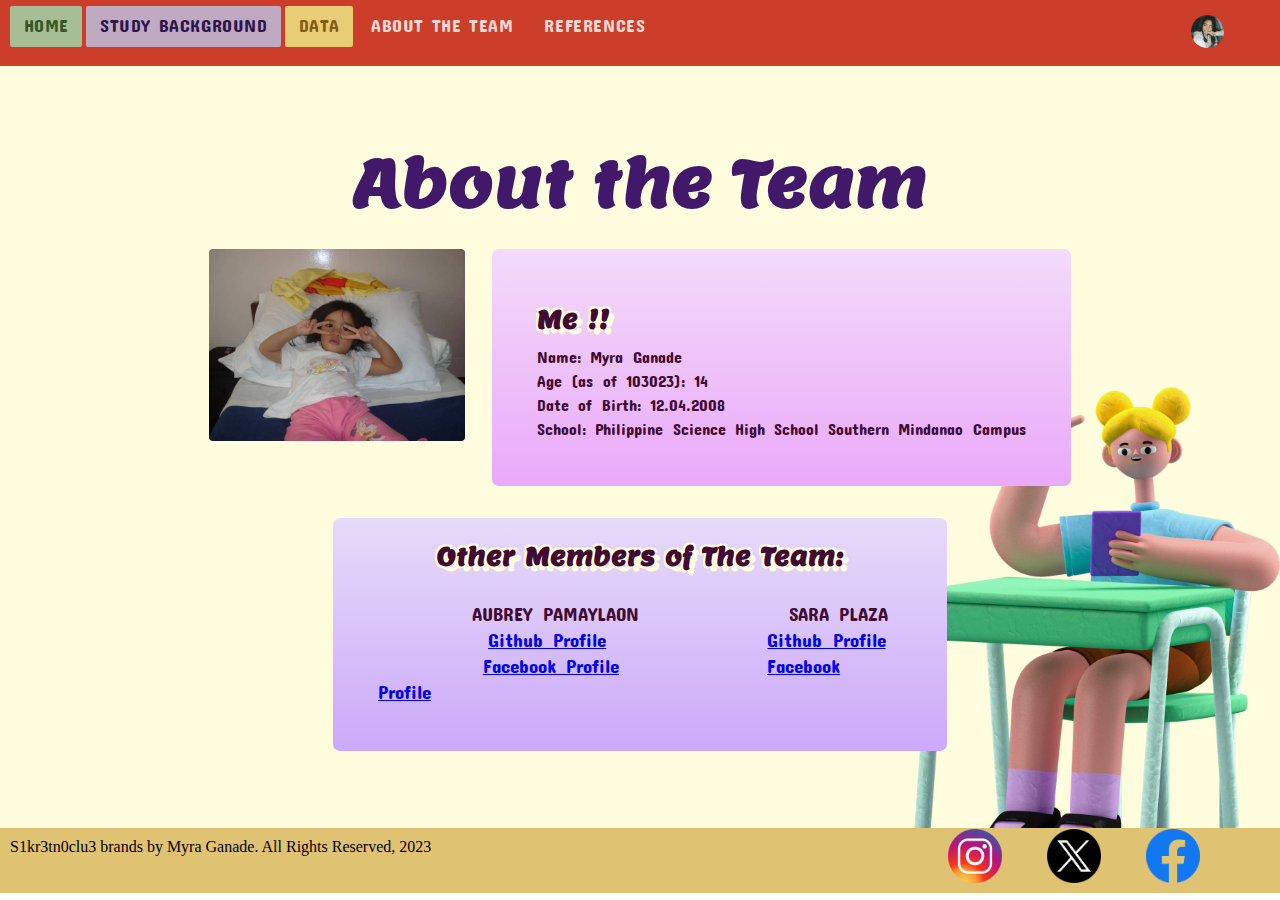
==== aboutme.html @ 5396cc1e "Add files via upload" ====
<!DOCTYPE html>
<html lang="en">
<head>
    <meta charset="UTF-8">
    <meta name="viewport" content="width=device-width, initial-scale=1.0">
    <title>About Me</title>
    <link rel="icon" type="image/x-icon" href="/images/favicon.ico">
</head>
<body>
    <div class="navbar">
        <div class="links"><a href="index.html" class="rounded green">HOME</a></div>
        <div class="links"><a href="studybackground.html" class="rounded blue">STUDY BACKGROUND</a></div>
        <div class="links"><a href="data.html" class="rounded yellow">DATA</a></div>
        <div class="links"><a href="aboutme.html" class="rounded white">ABOUT THE TEAM</a></div>
        <div class="links"><a href="references.html" class="rounded white">REFERENCES</a></div>
        <div class="logo"><img src="images/logo.jpg" height="33vw" width="33vw" style="border-radius: 360px;"></div>
    </div>

    <div class="bannerthree">
        <div class="textheading">
            <h1 style="color: #42196a">About the Team</h1>
        </div>
        <div class="me">
            <img src="images/me.jpg">
            <div class="metext">
                <h1>Me !!</h1>
                <p>
                    Name: Myra Ganade
                    <br>
                    Age (as of 103023): 14
                    <br>
                    Date of Birth: 12.04.2008
                    <br>
                    School: Philippine Science High School Southern Mindanao Campus
                    <br>
                    
                </p>
            </div>
        </div>
        <div class="team">
            <h1>Other Members of The Team:</h1>
            <br>
            <div class="teamone">
                <p style="margin-left: 18%;">AUBREY PAMAYLAON</p>
                <p style="margin-left: 28%;">SARA PLAZA</p> 
                <br>
                <p style="margin-left: 21%;"><a href="https://github.com/aurieepam">Github Profile</a></p>
                <p style="margin-left: 30%;"><a href="https://github.com/SaraVictoriaPlaza">Github Profile</a></p>
                <br>
                <p style="margin-left: 20%;"><a href="https://www.facebook.com/aubrey.pamaylaon">Facebook Profile</a></p>
                <p style="margin-left: 27.5%;"><a href="https://www.facebook.com/sara.plaza.9843499">Facebook Profile</a></p>
            </div>
        </div>
    </div>

    <div class="footer">
        <p>S1kr3tn0clu3 brands by Myra Ganade. All Rights Reserved, 2023</p>
        <div class="socmedlinks">
           <a href="https://www.facebook.com/profile.php?id=100072354911109"><img src="images/facebook.png"></a>
           <a href="https://twitter.com/yrelaji"><img src="images/x.png"></a>
           <a href="https://www.instagram.com/mairugh.e/?"><img src="images/instagram.png"></a>
        </div>
     </div>

    <link rel="stylesheet" href="style.css">
</body>
</html>
---- style.css ----
@import url('https://fonts.googleapis.com/css2?family=Poppins&display=swap');
@import url('https://fonts.googleapis.com/css2?family=Concert+One&display=swap');
@import url('https://fonts.googleapis.com/css2?family=Calistoga&display=swap');
@import url('https://fonts.googleapis.com/css2?family=Lemon&display=swap');

*{
    padding: 0px;
    margin: 0px;
}

.navbar{
    position: fixed;
    height: 4.5vh;
    width: 100vw;
    justify-content: flex-start;
    padding-top: 15px;
    padding-bottom: 10px;
    padding-left: 10px;
    background-color: #cc3d2a;
}

.logo{
    height: 1vh;
    width: 1vh;
    float: right;
    margin-right: 10vh;
}

.links{
    display: inline;
}

.links a{
    text-decoration: none;
    font-family: 'concert one', sans-serif;
    font-size: 1.1em;
    letter-spacing: .6px;
    font-weight: 500;
    padding-top: 1vh;
    padding-bottom: 1.2vh;
    padding-left: 1.5vh;
    padding-right: 1.5vh;
    opacity: .8;
    transition: 0.5s
    
}

.links a:hover{
    opacity: 1;
    margin: .5vh;
    transition: 0.5s;
    font-size: 1.1em;
}

.banner{
    background-image: url(images/bgimg.png);
    background-position: center;
    height: 92vh;
    width: 100vw;
    background-size: cover;
    background-repeat: no-repeat;
    background-color: #FFFDDD;
    overflow-y: scroll;
    
}

.htextheading{
    padding-top: 25vh;
    padding-left: 5vh;
    padding-right: 5vh;
    margin-bottom: -8vh;
    text-align: center;
    line-height: 1.4;
    font-size: 2em;
    font-weight: bolder;
    font-family: 'lemon', sans-serif;
    text-shadow: -1px 0 rgb(255, 255, 255), 0 5px rgb(255, 255, 255), 5px 0 rgb(255, 255, 255), 0 -1px rgb(255, 255, 255);
}

.htextsubheading{
    text-align: center;
    padding: 10vh;
    font-size: 1.3em;
    font-family: 'Concert One', sans-serif;
}

.bannertwo{
    background-image: url(images/sbdataimg.png);
    background-position: center;
    height: 92vh;
    width: 100%;
    background-size: cover;
    background-color: #FFFDDD;
    overflow-y: scroll;
}

.textheading{
    padding-top: 15vh;
    padding-left: 5vh;
    padding-right: 5vh;
    text-align: center;
    line-height: 1.5;
    font-size: 2em;
    font-family: 'lemon', sans-serif;
    text-shadow: -2px 2px 0 #FFFDDD, 5px 5px 0 #FFFDDD, 2px -2px 0 #FFFDDD, -2px -2px 0 #FFFDDD;
}

.textparagraph{
    background: -webkit-linear-gradient(#eee6ec, #d5cef3, #adbdcc);
    border: 5px solid #ffffff;
    border-radius: 7px;
    position: static;
    margin-left: 5vh;
    margin-right: 5vh;
    margin-top: 2vh;
    margin-bottom: 10vh;
    padding: 5vh;
    text-align: center;
    font-family: 'Concert One', sans-serif;
    color: #26284d;
    font-size: 1em;
    word-spacing: 3.2px;
    line-height: 24px;
    box-shadow: 1px 1px 2px rgb(146, 145, 145), 0 0 22px rgb(117, 117, 108), 0 0 3px rgb(180, 156, 18);
}

.divider{
    border-top: 3px dotted #ffffff;
}

.data img{
    height: 120vh;
    width: 115vh;
    display: block;
    margin-left: auto;
    margin-right: auto;
    width: 50%;
    margin-bottom: 12vh;
    margin-top: 5vh;
    border-radius: 4px;
    border-radius: 6px;
    box-shadow: 1px 1px 2px rgb(197, 196, 196), 0 0 22px rgb(172, 172, 171), 0 0 3px rgb(133, 133, 132);
}

.graphs{
    display: flex;
    justify-content: space-between;
    width: 80%;
    margin-left: auto;
    margin-right: auto;
    padding: 0;
}

.graphs img{
    width: 45%;
    margin-top: 5vh;
    margin-left: auto;
    margin-right: auto;
    border: 4px solid rgb(143, 98, 0);
}

.graphstwo{
    display: flex;
    justify-content: space-between;
    width: 80%;
    margin-left: auto;
    margin-right: auto;
    padding: 0;
}

.graphstwo img{
    width: 32%;
    margin-top: 5vh;
    margin-left: auto;
    margin-right: auto;
    border: 4px solid rgb(143, 98, 0);
}

.datadesc{
    background: -webkit-linear-gradient(#fcfbce, #fafc8b);
    border-radius: 7px;
    position: static;
    margin-left: 26vh;
    margin-right: 26vh;
    margin-top: 5vh;
    margin-bottom: 10vh;
    padding: 5vh;
    text-align: center;
    font-family: 'Concert One', sans-serif;
    color: #554c0c;
    font-size: 1em;
    word-spacing: 3.2px;
    line-height: 24px;
    box-shadow: 1px 1px 2px rgb(197, 196, 196), 0 0 22px rgb(151, 143, 73), 0 0 3px rgb(133, 133, 132);
}

.datadesctwo{
    background: -webkit-linear-gradient(#fffeb9, #fafc8b);
    border-radius: 7px;
    position: static;
    margin-left: 21vh;
    margin-right: 21vh;
    margin-top: 2vh;
    margin-bottom: 10vh;
    padding: 5vh;
    text-align: center;
    font-family: 'Concert One', sans-serif;
    color: #554c0c;
    font-size: 1em;
    word-spacing: 3.2px;
    line-height: 24px;
    box-shadow: 1px 1px 2px rgb(197, 196, 196), 0 0 22px rgb(151, 143, 73), 0 0 3px rgb(133, 133, 132);
}


.bannerthree{
    background-image: url(images/abtmebg.png);
    background-position: center;
    height: 92vh;
    width: 100%;
    background-size: cover;
    background-color: #FFFDDD;
    overflow-y: scroll;
}

.me{
    display: flex;
    justify-content: space-between;
    width: 80%;
    margin-left: auto;
    margin-right: auto;
}

.me img{
    width: 25%;
    height: 20%;
    margin-top: 2vh;
    margin-left: auto;
    margin-right: 0;
    border-radius: 4px;
    
}

.metext{
    background: -webkit-linear-gradient(#f3dbf9, #eaa9fa);
    border-radius: 7px;
    position: static;
    margin-left: 3vh;
    margin-right: auto;
    margin-top: 2vh;
    margin-bottom: 2vh;
    padding: 5vh;
    text-align: center;
    line-height: 24px;
    text-align: left;
   
}

.metext p{
    font-family: 'Concert One', sans-serif;
    color: #400a33;
    font-size: 1em;
    word-spacing: 3.2px;
    text-align: left;
}

.metext h1{
    font-family: 'Lemon', sans-serif;
    color: #400a33;
    font-size: 1.5em;
    word-spacing: 3.2px;
    text-align: left;
    margin-bottom: 1.5vh;
    margin-top: 1.5vh;
    text-shadow: -2px 2px 0 #FFFDDD, 5px 5px 0 #FFFDDD, 2px -2px 0 #FFFDDD, -2px -2px 0 #FFFDDD;
}

.team{
    background: -webkit-linear-gradient(#e6dbf9, #cca9fa);
    border-radius: 7px;
    position: static;
    margin-left: 37vh;
    margin-right: 37vh;
    margin-top: 1.5vh;
    margin-bottom: 10vh;
    padding: 2vh 5vh 5vh 5vh;
    text-align: left;
    line-height: 24px;
}

.team h1{
    font-family: 'Lemon', sans-serif;
    color: #400a33;
    font-size: 1.5em;
    word-spacing: 3.2px;
    text-align: center;
    margin-bottom: 1vh;
    margin-top: 1vh;
    text-shadow: -2px 2px 0 #FFFDDD, 5px 5px 0 #FFFDDD, 2px -2px 0 #FFFDDD, -2px -2px 0 #FFFDDD;
}

.teamone p{
    font-family: 'Concert One', sans-serif;
    color: #400a33;
    font-size: 1.2em;
    word-spacing: 3.2px;
    text-align: center;
    display: inline;
}


.bannerfour{
    background-image: url(images/refbg.png);
    background-position: center;
    height: 92vh;
    width: 100vw;
    background-size: cover;
    background-color: #FFFDDD;
    overflow: scroll;
}

.referencesh{
    padding-top: 20vh;
    padding-left: 5vh;
    padding-right: 5vh;
    text-align: center;
    line-height: 1.5;
    font-size: 2em;
    font-family: 'lemon', sans-serif;
    text-shadow: -2px 2px 0 #FFFDDD, 5px 5px 0 #FFFDDD, 2px -2px 0 #FFFDDD, -2px -2px 0 #FFFDDD;
}

.referencesp{
    position: relative;
    margin-left: 25vh;
    margin-right: 25vh;
    margin-top: 5vh;
    padding: 5vh;
    text-align: left;
    font-family: 'Concert One', sans-serif;
    font-size: 1.2em;
    word-spacing: 3.2px;
    line-height: 24px;
    background: -webkit-radial-gradient(rgb(228, 218, 163, 0.5), #f5c96a80, rgb(230, 166, 71, .5));
    border-radius: 7px;
    position: relative;
}



.footer{
    position: fixed;
    height: 5vh;
    width: 100vw;
    justify-content: flex-start;
    padding: 10px;
    background-color: #e0c372;
}

.socmedlinks{
    display: block;
}

.socmedlinks img{
    height: 6vh;
    width: 6vh;
    float: right;
    margin-right: 10vh;
    margin-left: -5vh;
    margin-top: -3vh;
    text-decoration: none;
}

.rounded{
    border-radius: 2px;
}

.yellow{
    background-color: #f0f187;
    color: #706310
}

.blue{
    background-color: #bcc6e7;
    color: #050a55;
}

.green{
    background-color: #9edfb0;
    color: #105f26;
}

.white{
    background-color: #cc3d2a;
    color: #ffffff;
}
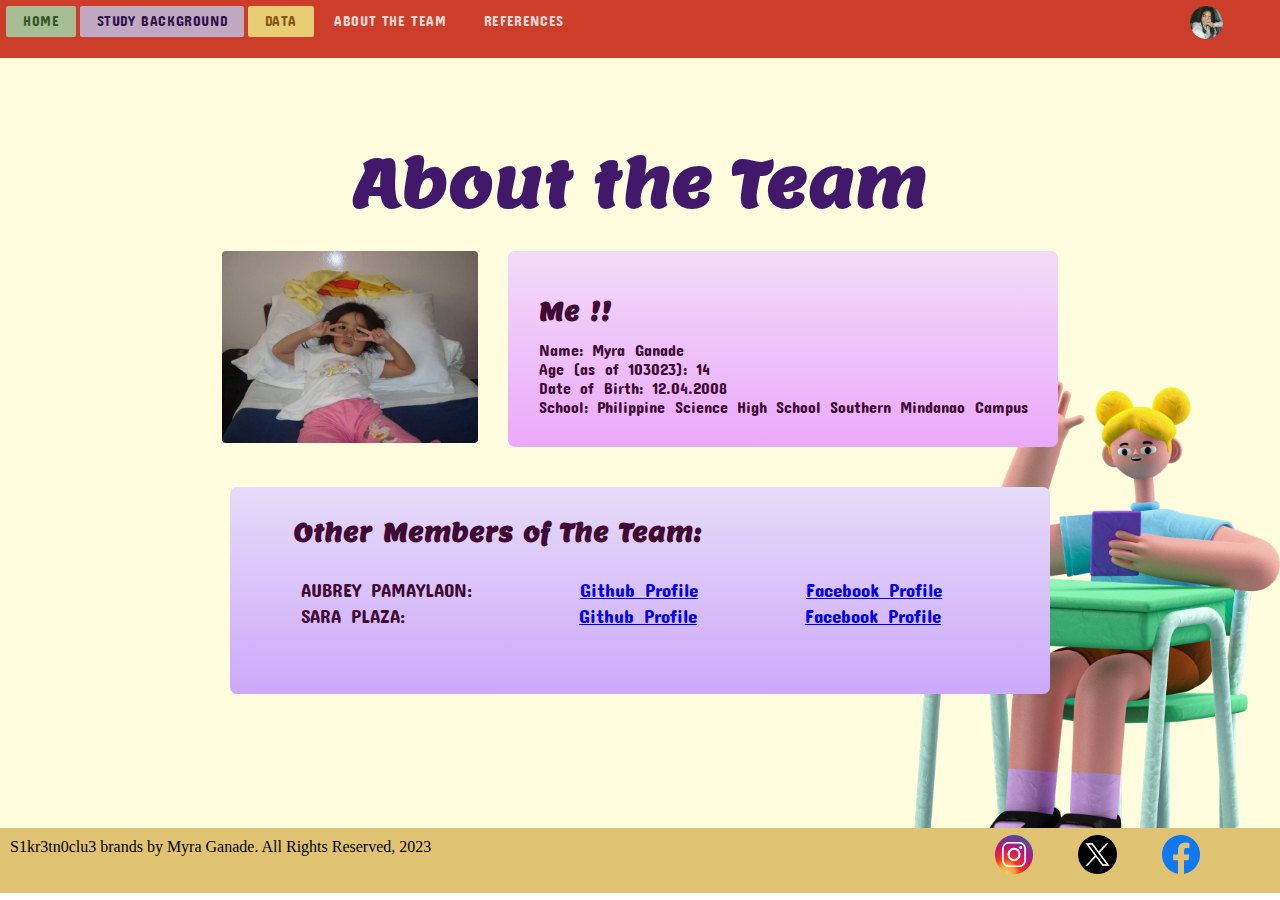
==== commit 0808ae72: "Add files via upload" ====
--- a/aboutme.html
+++ b/aboutme.html
@@ -41,14 +41,13 @@
             <h1>Other Members of The Team:</h1>
             <br>
             <div class="teamone">
-                <p style="margin-left: 18%;">AUBREY PAMAYLAON</p>
-                <p style="margin-left: 28%;">SARA PLAZA</p> 
+                <p style="margin-left: 1%;">AUBREY PAMAYLAON:</p>
+                <p style="margin-left: 15%;"><a href="https://github.com/aurieepam">Github Profile</a></p>
+                <p style="margin-left: 15%;"><a href="https://www.facebook.com/aubrey.pamaylaon">Facebook Profile</a></p>
                 <br>
-                <p style="margin-left: 21%;"><a href="https://github.com/aurieepam">Github Profile</a></p>
-                <p style="margin-left: 30%;"><a href="https://github.com/SaraVictoriaPlaza">Github Profile</a></p>
-                <br>
-                <p style="margin-left: 20%;"><a href="https://www.facebook.com/aubrey.pamaylaon">Facebook Profile</a></p>
-                <p style="margin-left: 27.5%;"><a href="https://www.facebook.com/sara.plaza.9843499">Facebook Profile</a></p>
+                <p style="margin-left: 1%;">SARA PLAZA:</p>
+                <p style="margin-left: 24.5%;"><a href="https://github.com/SaraVictoriaPlaza">Github Profile</a></p>
+                <p style="margin-left: 15%;"><a href="https://www.facebook.com/sara.plaza.9843499">Facebook Profile</a></p>
             </div>
         </div>
     </div>
--- a/style.css
+++ b/style.css
@@ -10,20 +10,21 @@
 
 .navbar{
     position: fixed;
-    height: 4.5vh;
-    width: 100vw;
+    height: 5%;
+    width: 100%;
     justify-content: flex-start;
-    padding-top: 15px;
-    padding-bottom: 10px;
-    padding-left: 10px;
+    padding-top: 1%;
+    padding-bottom: 0%;
+    padding-left: .5%;
     background-color: #cc3d2a;
 }
 
 .logo{
-    height: 1vh;
-    width: 1vh;
+    height: 2.5%;
+    width: 2.5%;
     float: right;
-    margin-right: 10vh;
+    margin-right: 5%;
+    margin-top: -.5%;
 }
 
 .links{
@@ -33,13 +34,13 @@
 .links a{
     text-decoration: none;
     font-family: 'concert one', sans-serif;
-    font-size: 1.1em;
+    font-size: .9em;
     letter-spacing: .6px;
     font-weight: 500;
-    padding-top: 1vh;
-    padding-bottom: 1.2vh;
-    padding-left: 1.5vh;
-    padding-right: 1.5vh;
+    padding-top: .5%;
+    padding-bottom: .6%;
+    padding-left: 1.3%;
+    padding-right: 1.3%;
     opacity: .8;
     transition: 0.5s
     
@@ -49,14 +50,14 @@
     opacity: 1;
     margin: .5vh;
     transition: 0.5s;
-    font-size: 1.1em;
+    font-size: 1em;
 }
 
 .banner{
     background-image: url(images/bgimg.png);
     background-position: center;
     height: 92vh;
-    width: 100vw;
+    width: 100%;
     background-size: cover;
     background-repeat: no-repeat;
     background-color: #FFFDDD;
@@ -65,10 +66,10 @@
 }
 
 .htextheading{
-    padding-top: 25vh;
-    padding-left: 5vh;
-    padding-right: 5vh;
-    margin-bottom: -8vh;
+    padding-top: 13%;
+    padding-left: 5%;
+    padding-right: 5%;
+    margin-bottom: -8%;
     text-align: center;
     line-height: 1.4;
     font-size: 2em;
@@ -79,7 +80,7 @@
 
 .htextsubheading{
     text-align: center;
-    padding: 10vh;
+    padding: 10%;
     font-size: 1.3em;
     font-family: 'Concert One', sans-serif;
 }
@@ -129,14 +130,14 @@
 }
 
 .data img{
-    height: 120vh;
-    width: 115vh;
+    height: 120%;
+    width: 115%;
     display: block;
     margin-left: auto;
     margin-right: auto;
     width: 50%;
-    margin-bottom: 12vh;
-    margin-top: 5vh;
+    margin-bottom: 8%;
+    margin-top: 3%;
     border-radius: 4px;
     border-radius: 6px;
     box-shadow: 1px 1px 2px rgb(197, 196, 196), 0 0 22px rgb(172, 172, 171), 0 0 3px rgb(133, 133, 132);
@@ -180,10 +181,10 @@
     background: -webkit-linear-gradient(#fcfbce, #fafc8b);
     border-radius: 7px;
     position: static;
-    margin-left: 26vh;
-    margin-right: 26vh;
-    margin-top: 5vh;
-    margin-bottom: 10vh;
+    margin-left: 10%;
+    margin-right: 10%;
+    margin-top: 5%;
+    margin-bottom: 10%;
     padding: 5vh;
     text-align: center;
     font-family: 'Concert One', sans-serif;
@@ -198,10 +199,10 @@
     background: -webkit-linear-gradient(#fffeb9, #fafc8b);
     border-radius: 7px;
     position: static;
-    margin-left: 21vh;
-    margin-right: 21vh;
-    margin-top: 2vh;
-    margin-bottom: 10vh;
+    margin-left: 10%;
+    margin-right: 10%;
+    margin-top: 2%;
+    margin-bottom: 10%;
     padding: 5vh;
     text-align: center;
     font-family: 'Concert One', sans-serif;
@@ -234,7 +235,7 @@
 .me img{
     width: 25%;
     height: 20%;
-    margin-top: 2vh;
+    margin-top: 2%;
     margin-left: auto;
     margin-right: 0;
     border-radius: 4px;
@@ -245,13 +246,13 @@
     background: -webkit-linear-gradient(#f3dbf9, #eaa9fa);
     border-radius: 7px;
     position: static;
-    margin-left: 3vh;
-    margin-right: auto;
-    margin-top: 2vh;
-    margin-bottom: 2vh;
-    padding: 5vh;
-    text-align: center;
-    line-height: 24px;
+    margin-left: 3%;
+    margin-right: auto;
+    margin-top: 2%;
+    margin-bottom: 2%;
+    padding: 3%;
+    text-align: center;
+    line-height: ;
     text-align: left;
    
 }
@@ -259,7 +260,7 @@
 .metext p{
     font-family: 'Concert One', sans-serif;
     color: #400a33;
-    font-size: 1em;
+    font-size: 100%;
     word-spacing: 3.2px;
     text-align: left;
 }
@@ -272,18 +273,17 @@
     text-align: left;
     margin-bottom: 1.5vh;
     margin-top: 1.5vh;
-    text-shadow: -2px 2px 0 #FFFDDD, 5px 5px 0 #FFFDDD, 2px -2px 0 #FFFDDD, -2px -2px 0 #FFFDDD;
 }
 
 .team{
     background: -webkit-linear-gradient(#e6dbf9, #cca9fa);
     border-radius: 7px;
     position: static;
-    margin-left: 37vh;
-    margin-right: 37vh;
-    margin-top: 1.5vh;
-    margin-bottom: 10vh;
-    padding: 2vh 5vh 5vh 5vh;
+    margin-left: 18%;
+    margin-right: 18%;
+    margin-top: 1.5%;
+    margin-bottom: 10%;
+    padding: 2% 5% 5% 5%;
     text-align: left;
     line-height: 24px;
 }
@@ -293,10 +293,9 @@
     color: #400a33;
     font-size: 1.5em;
     word-spacing: 3.2px;
-    text-align: center;
+    text-align: left;
     margin-bottom: 1vh;
     margin-top: 1vh;
-    text-shadow: -2px 2px 0 #FFFDDD, 5px 5px 0 #FFFDDD, 2px -2px 0 #FFFDDD, -2px -2px 0 #FFFDDD;
 }
 
 .teamone p{
@@ -304,7 +303,7 @@
     color: #400a33;
     font-size: 1.2em;
     word-spacing: 3.2px;
-    text-align: center;
+    text-align: left;
     display: inline;
 }
 
@@ -332,42 +331,42 @@
 
 .referencesp{
     position: relative;
-    margin-left: 25vh;
-    margin-right: 25vh;
-    margin-top: 5vh;
-    padding: 5vh;
-    text-align: left;
-    font-family: 'Concert One', sans-serif;
-    font-size: 1.2em;
+    margin-left: 10%;
+    margin-right: 10%;
+    margin-top: 2%;
+    padding: 5%;
+    text-align: left;
+    font-family: 'Concert One', sans-serif;
+    font-size: 90%;
     word-spacing: 3.2px;
     line-height: 24px;
     background: -webkit-radial-gradient(rgb(228, 218, 163, 0.5), #f5c96a80, rgb(230, 166, 71, .5));
     border-radius: 7px;
     position: relative;
+    overflow: auto;
 }
 
 
 
 .footer{
     position: fixed;
-    height: 5vh;
-    width: 100vw;
+    height: 5%;
+    width: 100%;
     justify-content: flex-start;
     padding: 10px;
     background-color: #e0c372;
 }
 
 .socmedlinks{
-    display: block;
+    display: inline;
 }
 
 .socmedlinks img{
-    height: 6vh;
-    width: 6vh;
+    width: 3%;
     float: right;
     margin-right: 10vh;
     margin-left: -5vh;
-    margin-top: -3vh;
+    margin-top: -2.3vh;
     text-decoration: none;
 }
 
